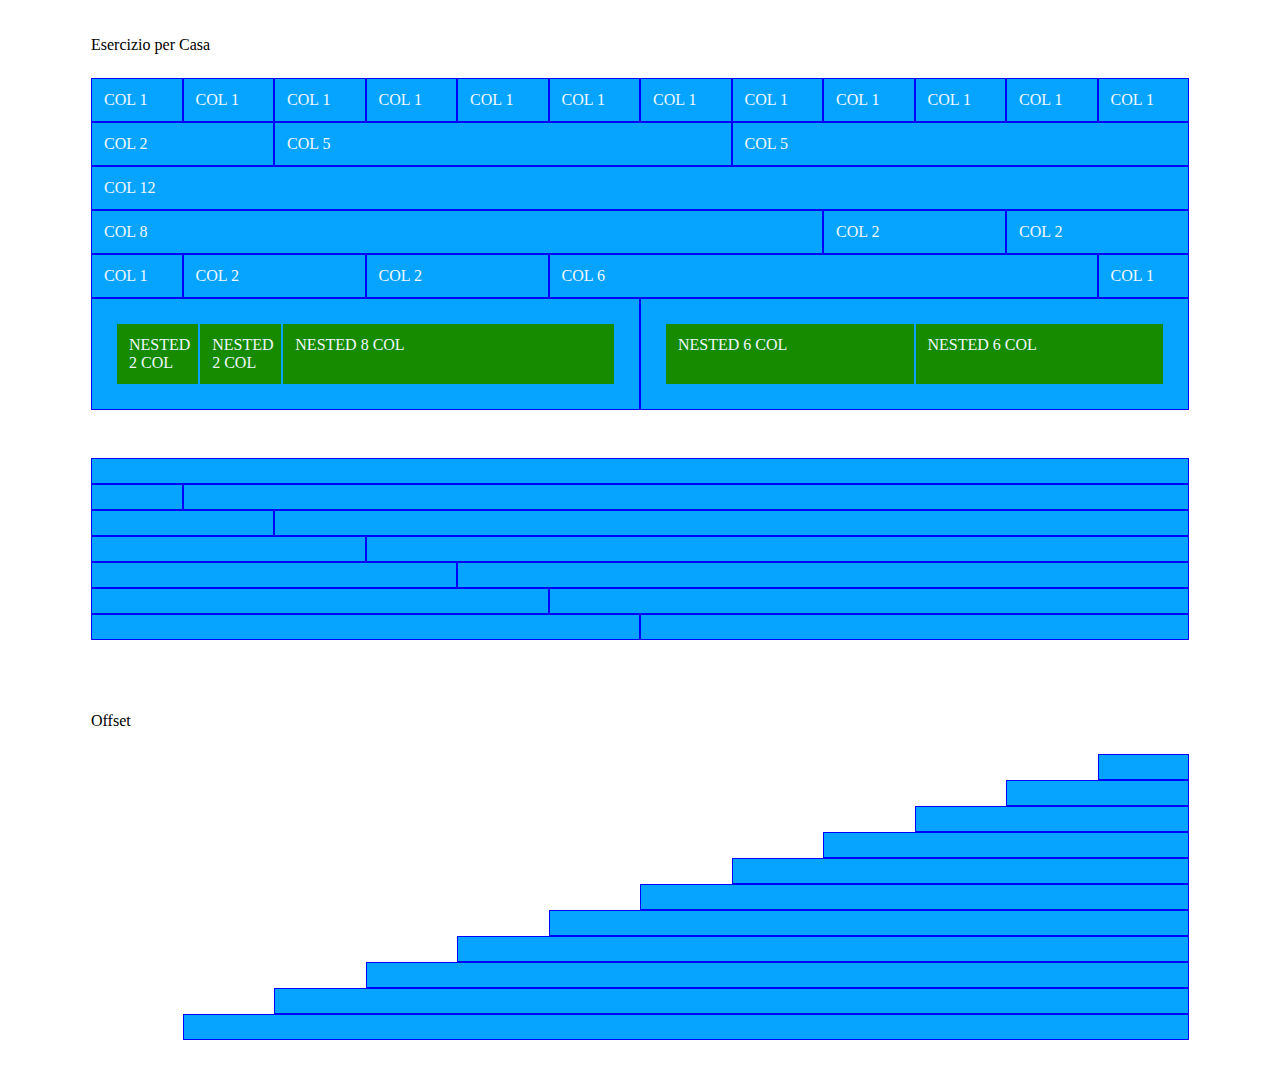
==== BONUS/index.html @ 2e0e268d "OK" ====
<!DOCTYPE html>
<html lang="en">
<head>
    <meta charset="UTF-8">
    <meta http-equiv="X-UA-Compatible" content="IE=edge">
    <meta name="viewport" content="width=device-width, initial-scale=1.0">
    <title>12 Bool</title>
    <link rel="stylesheet" href="./css/main.css">
    <link rel="stylesheet" href="./css/12-bool.css">
</head>

<body>

    <div class="container">
        <div class="row">
            Esercizio per Casa
        </div>
        <div class="row">
            <div class="col-1">COL 1</div>
            <div class="col-1">COL 1</div>
            <div class="col-1">COL 1</div>
            <div class="col-1">COL 1</div>
            <div class="col-1">COL 1</div>
            <div class="col-1">COL 1</div>
            <div class="col-1">COL 1</div>
            <div class="col-1">COL 1</div>
            <div class="col-1">COL 1</div>
            <div class="col-1">COL 1</div>
            <div class="col-1">COL 1</div>
            <div class="col-1">COL 1</div>
            <div class="col-2">COL 2</div>
            <div class="col-5">COL 5</div>
            <div class="col-5">COL 5</div>
            <div class="col-12">COL 12</div>
            <div class="col-8">COL 8</div>
            <div class="col-2">COL 2</div>
            <div class="col-2">COL 2</div>
            <div class="col-1">COL 1</div>
            <div class="col-2">COL 2</div>
            <div class="col-2">COL 2</div>
            <div class="col-6">COL 6</div>
            <div class="col-1">COL 1</div>

            <div class="col-6">
                <div class="row">
                    <div class="col-2">NESTED 2 COL</div>
                    <div class="col-2">NESTED 2 COL</div>
                    <div class="col-8">NESTED 8 COL</div>
                </div>

            </div>
            <div class="col-6">
                
                <div class="row">
                    <div class="col-6">NESTED 6 COL</div>
                    <div class="col-6">NESTED 6 COL</div>
                </div>
            
            </div>
        </div>

        <div class="row"></div>

        <div class="row">
            <div class="col-12"></div>
            <div class="col-1"></div>
            <div class="col-11"></div>
            <div class="col-2"></div>
            <div class="col-10"></div>
            <div class="col-3"></div>
            <div class="col-9"></div>
            <div class="col-4"></div>
            <div class="col-8"></div>
            <div class="col-5"></div>
            <div class="col-7"></div>
            <div class="col-6"></div>
            <div class="col-6"></div>

        </div>
    </div>

    <div class="container">

        <div class="row">Offset</div>

        <div class="row">
            <div class="col-1 col-offset-11"></div>
            <div class="col-2 col-offset-10"></div>
            <div class="col-3 col-offset-9"></div>
            <div class="col-4 col-offset-8"></div>
            <div class="col-5 col-offset-7"></div>
            <div class="col-6 col-offset-6"></div>
            <div class="col-7 col-offset-5"></div>
            <div class="col-8 col-offset-4"></div>
            <div class="col-9 col-offset-3"></div>
            <div class="col-10 col-offset-2"></div>
            <div class="col-11 col-offset-1"></div>

        </div>

    </div>


    



</body>

</html>
---- BONUS/css/main.css ----
[class ^= "col-"]{
    background-color: rgb(7, 164, 255);
    border: 1px solid blue;
    color: aliceblue;
    padding: 12px;
    min-height: 100%;
}

.container{
    padding: 24px;
}

.row{
    min-height: 100%;
    padding: 12px;
}

.row .row [class ^= "col-"]{
    background-color: rgb(23, 139, 0);
    border: 1px solid  rgb(7, 164, 255);
    color: aliceblue;
    padding: 12px;
}

/* BONUS RULES */
---- BONUS/css/12-bool.css ----
*{
    margin: 0;
    padding: 0;
    box-sizing: border-box;
}

.container{
    max-width: 1170px;
    margin: 0 auto;

}

.row{
    display: flex;
    flex-direction: row;
    flex-wrap: wrap;
}

.col{
    flex-grow: 1;
    flex-basis: 0;
    max-width: 100%;
}

/* COL SIZE DEFAULT */

.col-1{
    flex-basis: calc((100%/ 12) * 1);
    max-width: calc((100%/ 12) * 1);
}

.col-2{
    flex-basis: calc((100%/ 12) * 2);
    max-width: calc((100%/ 12) * 2);
}

.col-3{
    flex-basis: calc((100%/ 12) * 3);
    max-width: calc((100%/ 12) * 3);
}

.col-4{
    flex-basis: calc((100%/ 12) * 4);
    max-width: calc((100%/ 12) * 4);
}

.col-5{
    flex-basis: calc((100%/ 12) * 5);
    max-width: calc((100%/ 12) * 5);
}

.col-6{
    flex-basis: calc((100%/ 12) * 6);
    max-width: calc((100%/ 12) * 6);
}

.col-7{
    flex-basis: calc((100%/ 12) * 7);
    max-width: calc((100%/ 12) * 7);
}

.col-8{
    flex-basis: calc((100%/ 12) * 8);
    max-width: calc((100%/ 12) * 8);
}

.col-9{
    flex-basis: calc((100%/ 12) * 9);
    max-width: calc((100%/ 12) * 9);
}

.col-10{
    flex-basis: calc((100%/ 12) * 10);
    max-width: calc((100%/ 12) * 10);
}

.col-11{
    flex-basis: calc((100%/ 12) * 11);
    max-width: calc((100%/ 12) * 11);
}

.col-12{
    flex-basis: calc((100%/ 12) * 12);
    max-width: calc((100%/ 12) * 12);
}

/* OFFSET SIZE DEFAULT */

.col-offset-1{
    margin-left: calc((100%/ 12) * 1);
}

.col-offset-2{
    margin-left: calc((100%/ 12) * 2);
}

.col-offset-3{
    margin-left: calc((100%/ 12) * 3);
}

.col-offset-4{
    margin-left: calc((100%/ 12) * 4);
}

.col-offset-5{
    margin-left: calc((100%/ 12) * 5);
}

.col-offset-6{
    margin-left: calc((100%/ 12) * 6);
}

.col-offset-7{
    margin-left: calc((100%/ 12) * 7);
}

.col-offset-8{
    margin-left: calc((100%/ 12) * 8);
}

.col-offset-9{
    margin-left: calc((100%/ 12) * 9);
}

.col-offset-10{
    margin-left: calc((100%/ 12) * 10); 
}

.col-offset-11{
    margin-left: calc((100%/ 12) * 11);
}


/* MEDIA QUERY SMALL 576px +  ------------------------------------------------------------------------------------------------------*/ 

@media screen and (min-width: 576px){
 
    /* COL SIZE SM */

    .col-sm-1{
        flex-basis: calc((100%/ 12) * 1);
        max-width: calc((100%/ 12) * 1);
    }
    
    .col-sm-2{
        flex-basis: calc((100%/ 12) * 2);
        max-width: calc((100%/ 12) * 2);
    }
    
    .col-sm-3{
        flex-basis: calc((100%/ 12) * 3);
        max-width: calc((100%/ 12) * 3);
    }
    
    .col-sm-4{
        flex-basis: calc((100%/ 12) * 4);
        max-width: calc((100%/ 12) * 4);
    }
    
    .col-sm-5{
        flex-basis: calc((100%/ 12) * 5);
        max-width: calc((100%/ 12) * 5);
    }
    
    .col-sm-6{
        flex-basis: calc((100%/ 12) * 6);
        max-width: calc((100%/ 12) * 6);
    }
    
    .col-sm-7{
        flex-basis: calc((100%/ 12) * 7);
        max-width: calc((100%/ 12) * 7);
    }
    
    .col-sm-8{
        flex-basis: calc((100%/ 12) * 8);
        max-width: calc((100%/ 12) * 8);
    }
    
    .col-sm-9{
        flex-basis: calc((100%/ 12) * 9);
        max-width: calc((100%/ 12) * 9);
    }
    
    .col-sm-10{
        flex-basis: calc((100%/ 12) * 10);
        max-width: calc((100%/ 12) * 10);
    }
    
    .col-sm-11{
        flex-basis: calc((100%/ 12) * 11);
        max-width: calc((100%/ 12) * 11);
    }
    
    .col-sm-12{
        flex-basis: calc((100%/ 12) * 12);
        max-width: calc((100%/ 12) * 12);
    }
    
    /* OFFSET SIZE SM */
    
    .col-sm-offset-1{
        margin-left: calc((100%/ 12) * 1);
    }
    
    .col-sm-offset-2{
        margin-left: calc((100%/ 12) * 2);
    }
    
    .col-sm-offset-3{
        margin-left: calc((100%/ 12) * 3);
    }
    
    .col-sm-offset-4{
        margin-left: calc((100%/ 12) * 4);
    }
    
    .col-sm-offset-5{
        margin-left: calc((100%/ 12) * 5);
    }
    
    .col-sm-offset-6{
        margin-left: calc((100%/ 12) * 6);
    }
    
    .col-sm-offset-7{
        margin-left: calc((100%/ 12) * 7);
    }
    
    .col-sm-offset-8{
        margin-left: calc((100%/ 12) * 8);
    }
    
    .col-sm-offset-9{
        margin-left: calc((100%/ 12) * 9);
    }
    
    .col-sm-offset-10{
        margin-left: calc((100%/ 12) * 10); 
    }
    
    .col-sm-offset-11{
        margin-left: calc((100%/ 12) * 11);
    }

}

/* MEDIA QUERY MEDIUM 768px +  ------------------------------------------------------------------------------------------------------*/ 


@media screen and (min-width: 768px){
 
    /* COL SIZE MD */

    .col-md-1{
        flex-basis: calc((100%/ 12) * 1);
        max-width: calc((100%/ 12) * 1);
    }
    
    .col-md-2{
        flex-basis: calc((100%/ 12) * 2);
        max-width: calc((100%/ 12) * 2);
    }
    
    .col-md-3{
        flex-basis: calc((100%/ 12) * 3);
        max-width: calc((100%/ 12) * 3);
    }
    
    .col-md-4{
        flex-basis: calc((100%/ 12) * 4);
        max-width: calc((100%/ 12) * 4);
    }
    
    .col-md-5{
        flex-basis: calc((100%/ 12) * 5);
        max-width: calc((100%/ 12) * 5);
    }
    
    .col-md-6{
        flex-basis: calc((100%/ 12) * 6);
        max-width: calc((100%/ 12) * 6);
    }
    
    .col-md-7{
        flex-basis: calc((100%/ 12) * 7);
        max-width: calc((100%/ 12) * 7);
    }
    
    .col-md-8{
        flex-basis: calc((100%/ 12) * 8);
        max-width: calc((100%/ 12) * 8);
    }
    
    .col-md-9{
        flex-basis: calc((100%/ 12) * 9);
        max-width: calc((100%/ 12) * 9);
    }
    
    .col-md-10{
        flex-basis: calc((100%/ 12) * 10);
        max-width: calc((100%/ 12) * 10);
    }
    
    .col-md-11{
        flex-basis: calc((100%/ 12) * 11);
        max-width: calc((100%/ 12) * 11);
    }
    
    .col-md-12{
        flex-basis: calc((100%/ 12) * 12);
        max-width: calc((100%/ 12) * 12);
    }
    
    /* OFFSET SIZE MD */
    
    .col-md-offset-1{
        margin-left: calc((100%/ 12) * 1);
    }
    
    .col-md-offset-2{
        margin-left: calc((100%/ 12) * 2);
    }
    
    .col-md-offset-3{
        margin-left: calc((100%/ 12) * 3);
    }
    
    .col-md-offset-4{
        margin-left: calc((100%/ 12) * 4);
    }
    
    .col-md-offset-5{
        margin-left: calc((100%/ 12) * 5);
    }
    
    .col-md-offset-6{
        margin-left: calc((100%/ 12) * 6);
    }
    
    .col-md-offset-7{
        margin-left: calc((100%/ 12) * 7);
    }
    
    .col-md-offset-8{
        margin-left: calc((100%/ 12) * 8);
    }
    
    .col-md-offset-9{
        margin-left: calc((100%/ 12) * 9);
    }
    
    .col-md-offset-10{
        margin-left: calc((100%/ 12) * 10); 
    }
    
    .col-md-offset-11{
        margin-left: calc((100%/ 12) * 11);
    }

}

/* MEDIA QUERY LARGE 992px +  ------------------------------------------------------------------------------------------------------*/ 


@media screen and (min-width: 992px){
 
    /* COL SIZE LG */

    .col-lg-1{
        flex-basis: calc((100%/ 12) * 1);
        max-width: calc((100%/ 12) * 1);
    }
    
    .col-lg-2{
        flex-basis: calc((100%/ 12) * 2);
        max-width: calc((100%/ 12) * 2);
    }
    
    .col-lg-3{
        flex-basis: calc((100%/ 12) * 3);
        max-width: calc((100%/ 12) * 3);
    }
    
    .col-lg-4{
        flex-basis: calc((100%/ 12) * 4);
        max-width: calc((100%/ 12) * 4);
    }
    
    .col-lg-5{
        flex-basis: calc((100%/ 12) * 5);
        max-width: calc((100%/ 12) * 5);
    }
    
    .col-lg-6{
        flex-basis: calc((100%/ 12) * 6);
        max-width: calc((100%/ 12) * 6);
    }
    
    .col-lg-7{
        flex-basis: calc((100%/ 12) * 7);
        max-width: calc((100%/ 12) * 7);
    }
    
    .col-lg-8{
        flex-basis: calc((100%/ 12) * 8);
        max-width: calc((100%/ 12) * 8);
    }
    
    .col-lg-9{
        flex-basis: calc((100%/ 12) * 9);
        max-width: calc((100%/ 12) * 9);
    }
    
    .col-lg-10{
        flex-basis: calc((100%/ 12) * 10);
        max-width: calc((100%/ 12) * 10);
    }
    
    .col-lg-11{
        flex-basis: calc((100%/ 12) * 11);
        max-width: calc((100%/ 12) * 11);
    }
    
    .col-lg-12{
        flex-basis: calc((100%/ 12) * 12);
        max-width: calc((100%/ 12) * 12);
    }
    
    /* OFFSET SIZE LG */
    
    .col-lg-offset-1{
        margin-left: calc((100%/ 12) * 1);
    }
    
    .col-lg-offset-2{
        margin-left: calc((100%/ 12) * 2);
    }
    
    .col-lg-offset-3{
        margin-left: calc((100%/ 12) * 3);
    }
    
    .col-lg-offset-4{
        margin-left: calc((100%/ 12) * 4);
    }
    
    .col-lg-offset-5{
        margin-left: calc((100%/ 12) * 5);
    }
    
    .col-lg-offset-6{
        margin-left: calc((100%/ 12) * 6);
    }
    
    .col-lg-offset-7{
        margin-left: calc((100%/ 12) * 7);
    }
    
    .col-lg-offset-8{
        margin-left: calc((100%/ 12) * 8);
    }
    
    .col-lg-offset-9{
        margin-left: calc((100%/ 12) * 9);
    }
    
    .col-lg-offset-10{
        margin-left: calc((100%/ 12) * 10); 
    }
    
    .col-lg-offset-11{
        margin-left: calc((100%/ 12) * 11);
    }

}
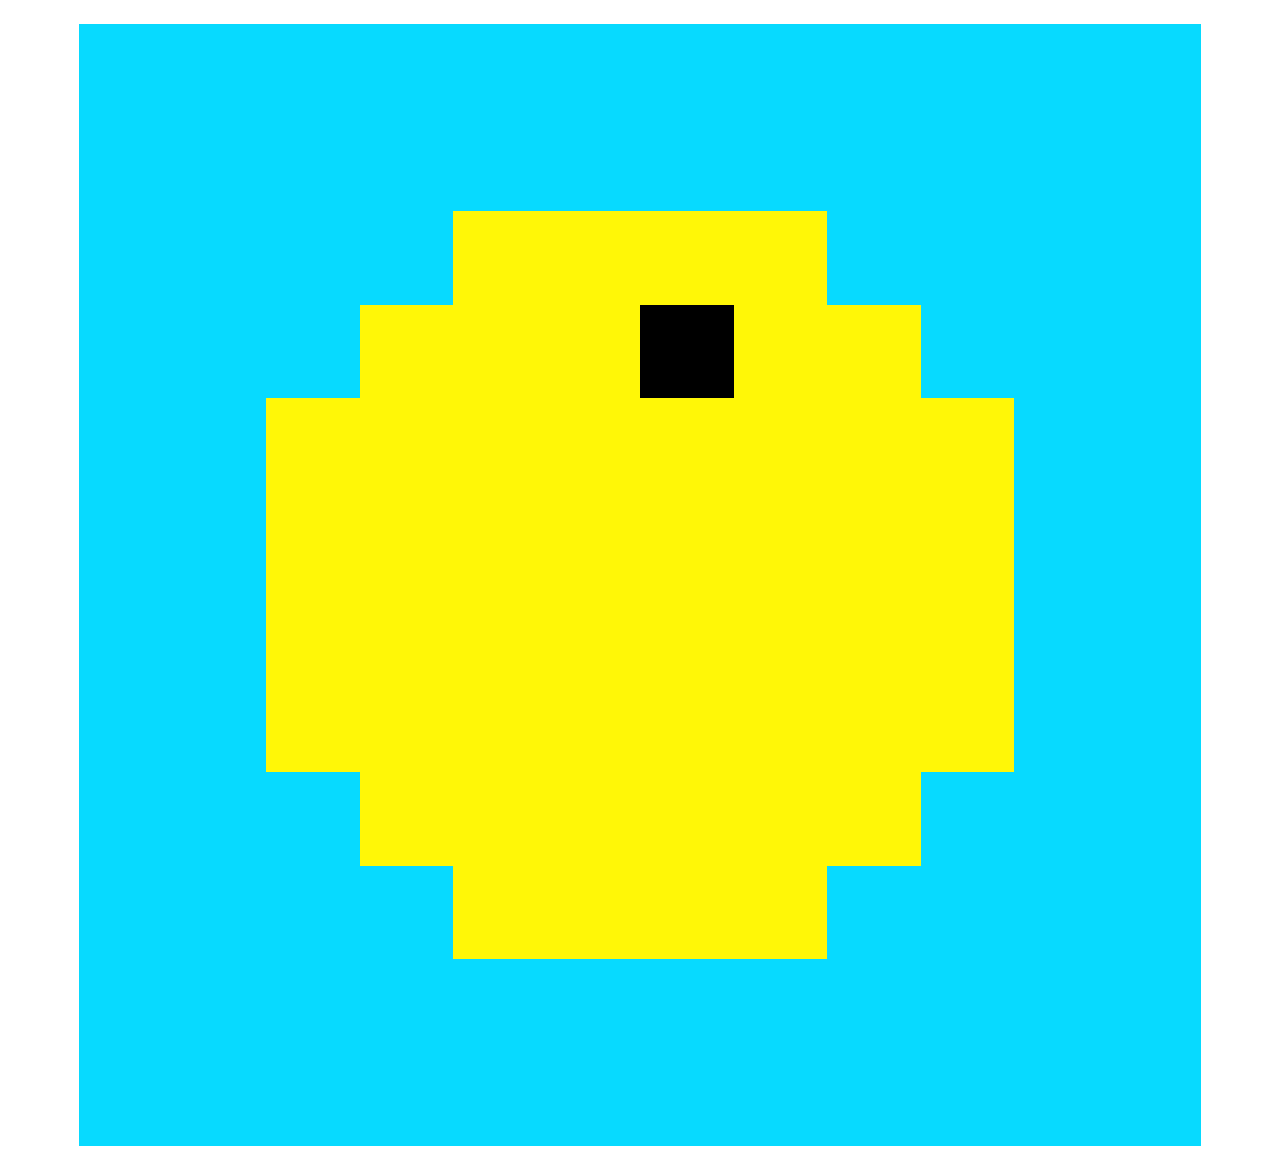
==== commit 9a079e11: "NEW FEAT pacman" ====
--- a/BONUS/index.html
+++ b/BONUS/index.html
@@ -12,93 +12,192 @@
 <body>
 
     <div class="container">
-        <div class="row">
-            Esercizio per Casa
-        </div>
-        <div class="row">
-            <div class="col-1">COL 1</div>
-            <div class="col-1">COL 1</div>
-            <div class="col-1">COL 1</div>
-            <div class="col-1">COL 1</div>
-            <div class="col-1">COL 1</div>
-            <div class="col-1">COL 1</div>
-            <div class="col-1">COL 1</div>
-            <div class="col-1">COL 1</div>
-            <div class="col-1">COL 1</div>
-            <div class="col-1">COL 1</div>
-            <div class="col-1">COL 1</div>
-            <div class="col-1">COL 1</div>
-            <div class="col-2">COL 2</div>
-            <div class="col-5">COL 5</div>
-            <div class="col-5">COL 5</div>
-            <div class="col-12">COL 12</div>
-            <div class="col-8">COL 8</div>
-            <div class="col-2">COL 2</div>
-            <div class="col-2">COL 2</div>
-            <div class="col-1">COL 1</div>
-            <div class="col-2">COL 2</div>
-            <div class="col-2">COL 2</div>
-            <div class="col-6">COL 6</div>
-            <div class="col-1">COL 1</div>
-
-            <div class="col-6">
-                <div class="row">
-                    <div class="col-2">NESTED 2 COL</div>
-                    <div class="col-2">NESTED 2 COL</div>
-                    <div class="col-8">NESTED 8 COL</div>
-                </div>
-
-            </div>
-            <div class="col-6">
-                
-                <div class="row">
-                    <div class="col-6">NESTED 6 COL</div>
-                    <div class="col-6">NESTED 6 COL</div>
-                </div>
-            
-            </div>
-        </div>
-
-        <div class="row"></div>
-
-        <div class="row">
-            <div class="col-12"></div>
-            <div class="col-1"></div>
-            <div class="col-11"></div>
-            <div class="col-2"></div>
-            <div class="col-10"></div>
-            <div class="col-3"></div>
-            <div class="col-9"></div>
-            <div class="col-4"></div>
-            <div class="col-8"></div>
-            <div class="col-5"></div>
-            <div class="col-7"></div>
-            <div class="col-6"></div>
-            <div class="col-6"></div>
-
-        </div>
+
+        <div class="row 1">
+            <div class="blue col-lg-1"></div>
+            <div class="blue col-lg-1"></div>
+            <div class="blue col-lg-1"></div>
+            <div class="blue col-lg-1"></div>
+            <div class="blue col-lg-1"></div>
+            <div class="blue col-lg-1"></div>
+            <div class="blue col-lg-1"></div>
+            <div class="blue col-lg-1"></div>
+            <div class="blue col-lg-1"></div>
+            <div class="blue col-lg-1"></div>
+            <div class="blue col-lg-1"></div>
+            <div class="blue col-lg-1"></div>
+        </div>
+
+        <div class="row 2">
+            <div class="blue col-lg-1"></div>
+            <div class="blue col-lg-1"></div>
+            <div class="blue col-lg-1"></div>
+            <div class="blue col-lg-1"></div>
+            <div class="blue col-lg-1"></div>
+            <div class="blue col-lg-1"></div>
+            <div class="blue col-lg-1"></div>
+            <div class="blue col-lg-1"></div>
+            <div class="blue col-lg-1"></div>
+            <div class="blue col-lg-1"></div>
+            <div class="blue col-lg-1"></div>
+            <div class="blue col-lg-1"></div>
+        </div>
+
+        <div class="row 3">
+            <div class="blue col-lg-1"></div>
+            <div class="blue col-lg-1"></div>
+            <div class="blue col-lg-1"></div>
+            <div class="blue col-lg-1"></div>
+            <div class="yellow col-lg-1"></div>
+            <div class="yellow col-lg-1"></div>
+            <div class="yellow col-lg-1"></div>
+            <div class="yellow col-lg-1"></div>
+            <div class="blue col-lg-1"></div>
+            <div class="blue col-lg-1"></div>
+            <div class="blue col-lg-1"></div>
+            <div class="blue col-lg-1"></div>
+        </div>
+
+
+        <div class="row 4">
+            <div class="blue col-lg-1"></div>
+            <div class="blue col-lg-1"></div>
+            <div class="blue col-lg-1"></div>
+            <div class="yellow col-lg-1"></div>
+            <div class="yellow col-lg-1"></div>
+            <div class="yellow col-lg-1"></div>
+            <div class="black col-lg-1"></div>
+            <div class="yellow col-lg-1"></div>
+            <div class="yellow col-lg-1"></div>
+            <div class="blue col-lg-1"></div>
+            <div class="blue col-lg-1"></div>
+            <div class="blue col-lg-1"></div>
+        </div>
+
+        <div class="row 5">
+            <div class="blue col-lg-1"></div>
+            <div class="blue col-lg-1"></div>
+            <div class="yellow col-lg-1"></div>
+            <div class="yellow col-lg-1"></div>
+            <div class="yellow col-lg-1"></div>
+            <div class="yellow col-lg-1"></div>
+            <div class="yellow col-lg-1"></div>
+            <div class="yellow col-lg-1"></div>
+            <div class="yellow col-lg-1"></div>
+            <div class="yellow col-lg-1"></div>
+            <div class="blue col-lg-1"></div>
+            <div class="blue col-lg-1"></div>
+        </div>
+
+        <div class="row 6">
+            <div class="blue col-lg-1"></div>
+            <div class="blue col-lg-1"></div>
+            <div class="yellow col-lg-1"></div>
+            <div class="yellow col-lg-1"></div>
+            <div class="yellow col-lg-1"></div>
+            <div class="yellow col-lg-1"></div>
+            <div class="yellow col-lg-1"></div>
+            <div class="yellow col-lg-1"></div>
+            <div class="yellow col-lg-1"></div>
+            <div class="yellow col-lg-1"></div>
+            <div class="blue col-lg-1"></div>
+            <div class="blue col-lg-1"></div>
+        </div>
+
+        <div class="row 7">
+            <div class="blue col-lg-1"></div>
+            <div class="blue col-lg-1"></div>
+            <div class="yellow col-lg-1"></div>
+            <div class="yellow col-lg-1"></div>
+            <div class="yellow col-lg-1"></div>
+            <div class="yellow col-lg-1"></div>
+            <div class="yellow col-lg-1"></div>
+            <div class="yellow col-lg-1"></div>
+            <div class="yellow col-lg-1"></div>
+            <div class="yellow col-lg-1"></div>
+            <div class="blue col-lg-1"></div>
+            <div class="blue col-lg-1"></div>
+        </div>
+
+        <div class="row 8">
+            <div class="blue col-lg-1"></div>
+            <div class="blue col-lg-1"></div>
+            <div class="yellow col-lg-1"></div>
+            <div class="yellow col-lg-1"></div>
+            <div class="yellow col-lg-1"></div>
+            <div class="yellow col-lg-1"></div>
+            <div class="yellow col-lg-1"></div>
+            <div class="yellow col-lg-1"></div>
+            <div class="yellow col-lg-1"></div>
+            <div class="yellow col-lg-1"></div>
+            <div class="blue col-lg-1"></div>
+            <div class="blue col-lg-1"></div>
+        </div>
+
+        <div class="row 9">
+            <div class="blue col-lg-1"></div>
+            <div class="blue col-lg-1"></div>
+            <div class="blue col-lg-1"></div>
+            <div class="yellow col-lg-1"></div>
+            <div class="yellow col-lg-1"></div>
+            <div class="yellow col-lg-1"></div>
+            <div class="yellow col-lg-1"></div>
+            <div class="yellow col-lg-1"></div>
+            <div class="yellow col-lg-1"></div>
+            <div class="blue col-lg-1"></div>
+            <div class="blue col-lg-1"></div>
+            <div class="blue col-lg-1"></div>
+        </div>
+
+        <div class="row 10">
+            <div class="blue col-lg-1"></div>
+            <div class="blue col-lg-1"></div>
+            <div class="blue col-lg-1"></div>
+            <div class="blue col-lg-1"></div>
+            <div class="yellow col-lg-1"></div>
+            <div class="yellow col-lg-1"></div>
+            <div class="yellow col-lg-1"></div>
+            <div class="yellow col-lg-1"></div>
+            <div class="blue col-lg-1"></div>
+            <div class="blue col-lg-1"></div>
+            <div class="blue col-lg-1"></div>
+            <div class="blue col-lg-1"></div>
+        </div>
+
+        <div class="row 11">
+            <div class="blue col-lg-1"></div>
+            <div class="blue col-lg-1"></div>
+            <div class="blue col-lg-1"></div>
+            <div class="blue col-lg-1"></div>
+            <div class="blue col-lg-1"></div>
+            <div class="blue col-lg-1"></div>
+            <div class="blue col-lg-1"></div>
+            <div class="blue col-lg-1"></div>
+            <div class="blue col-lg-1"></div>
+            <div class="blue col-lg-1"></div>
+            <div class="blue col-lg-1"></div>
+            <div class="blue col-lg-1"></div>
+        </div>
+
+        <div class="row 12">
+            <div class="blue col-lg-1"></div>
+            <div class="blue col-lg-1"></div>
+            <div class="blue col-lg-1"></div>
+            <div class="blue col-lg-1"></div>
+            <div class="blue col-lg-1"></div>
+            <div class="blue col-lg-1"></div>
+            <div class="blue col-lg-1"></div>
+            <div class="blue col-lg-1"></div>
+            <div class="blue col-lg-1"></div>
+            <div class="blue col-lg-1"></div>
+            <div class="blue col-lg-1"></div>
+            <div class="blue col-lg-1"></div>
+        </div>
+
+
+
     </div>
 
-    <div class="container">
-
-        <div class="row">Offset</div>
-
-        <div class="row">
-            <div class="col-1 col-offset-11"></div>
-            <div class="col-2 col-offset-10"></div>
-            <div class="col-3 col-offset-9"></div>
-            <div class="col-4 col-offset-8"></div>
-            <div class="col-5 col-offset-7"></div>
-            <div class="col-6 col-offset-6"></div>
-            <div class="col-7 col-offset-5"></div>
-            <div class="col-8 col-offset-4"></div>
-            <div class="col-9 col-offset-3"></div>
-            <div class="col-10 col-offset-2"></div>
-            <div class="col-11 col-offset-1"></div>
-
-        </div>
-
-    </div>
 
 
     
--- a/BONUS/css/main.css
+++ b/BONUS/css/main.css
@@ -20,8 +20,42 @@
 .row .row [class ^= "col-"]{
     background-color: rgb(23, 139, 0);
     border: 1px solid  rgb(7, 164, 255);
-    color: aliceblue;
     padding: 12px;
 }
 
-/* BONUS RULES */+/* BONUS RULES */
+
+
+[class ^= "col-"]{
+    background-color: rgb(255, 255, 7);
+    border: 1px solid rgb(0, 0, 0);
+    padding: 12px;
+    aspect-ratio: 1;
+    min-height: 100%;
+}
+
+
+[class ^= "blue"]{
+    background-color: rgb(7, 218, 255);
+    padding: 12px;
+    aspect-ratio: 1;
+    min-height: 100%;
+}
+
+[class ^= "yellow"]{
+    background-color: rgb(255, 247, 7);
+    padding: 12px;
+    aspect-ratio: 1;
+    min-height: 100%;
+}
+
+[class ^= "black"]{
+    background-color: rgb(0, 0, 0);
+    padding: 12px;
+    aspect-ratio: 1;
+    min-height: 100%;
+}
+
+.row{
+    padding: 0;
+}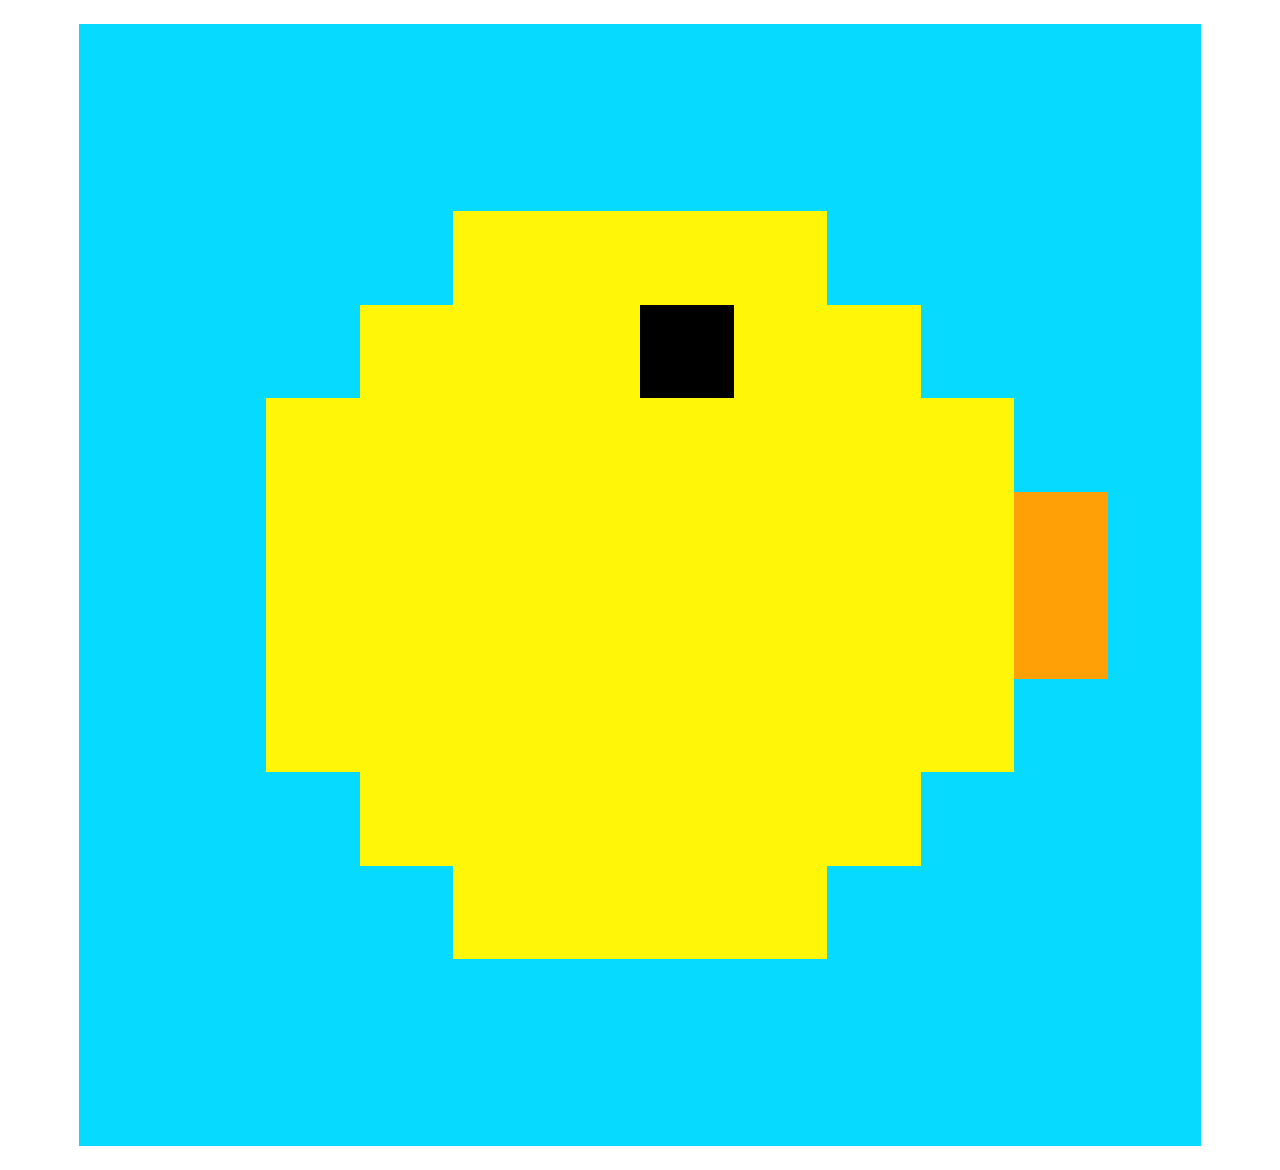
==== commit 2909613d: "NEW FEAT diventato un pulcino  apre e chiude becc" ====
--- a/BONUS/index.html
+++ b/BONUS/index.html
@@ -85,7 +85,11 @@
             <div class="yellow col-lg-1"></div>
             <div class="yellow col-lg-1"></div>
             <div class="yellow col-lg-1"></div>
-            <div class="blue col-lg-1"></div>
+            <div class="blue col-lg-1">
+                <div class="row">
+                    <div class="orange col-xlg-12"></div>
+                </div>
+            </div>
             <div class="blue col-lg-1"></div>
         </div>
 
@@ -99,8 +103,16 @@
             <div class="yellow col-lg-1"></div>
             <div class="yellow col-lg-1"></div>
             <div class="yellow col-lg-1"></div>
-            <div class="yellow col-lg-1"></div>
-            <div class="blue col-lg-1"></div>
+            <div class="yellow col-lg-1">
+                <div class="row">
+                    <div class="orange col-xlg-12"></div>
+                </div>
+            </div>
+            <div class="orange col-lg-1">
+                <div class="row">
+                    <div class="blue col-xlg-12"></div>
+                </div>
+            </div>
             <div class="blue col-lg-1"></div>
         </div>
 
@@ -114,8 +126,16 @@
             <div class="yellow col-lg-1"></div>
             <div class="yellow col-lg-1"></div>
             <div class="yellow col-lg-1"></div>
-            <div class="yellow col-lg-1"></div>
-            <div class="blue col-lg-1"></div>
+            <div class="yellow col-lg-1">
+                <div class="row">
+                    <div class="orange col-xlg-12"></div>
+                </div>
+            </div>
+            <div class="orange col-lg-1">
+                <div class="row">
+                    <div class="blue col-xlg-12"></div>
+                </div>
+            </div>
             <div class="blue col-lg-1"></div>
         </div>
 
@@ -130,7 +150,11 @@
             <div class="yellow col-lg-1"></div>
             <div class="yellow col-lg-1"></div>
             <div class="yellow col-lg-1"></div>
-            <div class="blue col-lg-1"></div>
+            <div class="blue col-lg-1">
+                <div class="row">
+                    <div class="orange col-xlg-12"></div>
+                </div>
+            </div>
             <div class="blue col-lg-1"></div>
         </div>
 
--- a/BONUS/css/main.css
+++ b/BONUS/css/main.css
@@ -37,25 +37,36 @@
 
 [class ^= "blue"]{
     background-color: rgb(7, 218, 255);
-    padding: 12px;
     aspect-ratio: 1;
     min-height: 100%;
 }
 
 [class ^= "yellow"]{
     background-color: rgb(255, 247, 7);
-    padding: 12px;
+    aspect-ratio: 1;
+    min-height: 100%;
+}
+
+[class ^= "orange"]{
+    background-color: rgb(255, 160, 7);
     aspect-ratio: 1;
     min-height: 100%;
 }
 
 [class ^= "black"]{
     background-color: rgb(0, 0, 0);
-    padding: 12px;
     aspect-ratio: 1;
     min-height: 100%;
 }
 
 .row{
     padding: 0;
-}+}
+
+@media screen and (min-width: 992px){
+
+    [class ^= "-xlg"]{
+        display: none;
+    }
+}
+
--- a/BONUS/css/12-bool.css
+++ b/BONUS/css/12-bool.css
@@ -473,4 +473,117 @@
         margin-left: calc((100%/ 12) * 11);
     }
 
+}
+
+
+@media screen and (min-width: 1300px){
+ 
+    /* COL SIZE xLG */
+
+    .col-xlg-1{
+        flex-basis: calc((100%/ 12) * 1);
+        max-width: calc((100%/ 12) * 1);
+    }
+    
+    .col-xlg-2{
+        flex-basis: calc((100%/ 12) * 2);
+        max-width: calc((100%/ 12) * 2);
+    }
+    
+    .col-xlg-3{
+        flex-basis: calc((100%/ 12) * 3);
+        max-width: calc((100%/ 12) * 3);
+    }
+    
+    .col-xlg-4{
+        flex-basis: calc((100%/ 12) * 4);
+        max-width: calc((100%/ 12) * 4);
+    }
+    
+    .col-xlg-5{
+        flex-basis: calc((100%/ 12) * 5);
+        max-width: calc((100%/ 12) * 5);
+    }
+    
+    .col-xlg-6{
+        flex-basis: calc((100%/ 12) * 6);
+        max-width: calc((100%/ 12) * 6);
+    }
+    
+    .col-xlg-7{
+        flex-basis: calc((100%/ 12) * 7);
+        max-width: calc((100%/ 12) * 7);
+    }
+    
+    .col-xlg-8{
+        flex-basis: calc((100%/ 12) * 8);
+        max-width: calc((100%/ 12) * 8);
+    }
+    
+    .col-xlg-9{
+        flex-basis: calc((100%/ 12) * 9);
+        max-width: calc((100%/ 12) * 9);
+    }
+    
+    .col-xlg-10{
+        flex-basis: calc((100%/ 12) * 10);
+        max-width: calc((100%/ 12) * 10);
+    }
+    
+    .col-xlg-11{
+        flex-basis: calc((100%/ 12) * 11);
+        max-width: calc((100%/ 12) * 11);
+    }
+    
+    .col-xlg-12{
+        flex-basis: calc((100%/ 12) * 12);
+        max-width: calc((100%/ 12) * 12);
+    }
+    
+    /* OFFSET SIZE xlg */
+    
+    .col-xlg-offset-1{
+        margin-left: calc((100%/ 12) * 1);
+    }
+    
+    .col-xlg-offset-2{
+        margin-left: calc((100%/ 12) * 2);
+    }
+    
+    .col-xlg-offset-3{
+        margin-left: calc((100%/ 12) * 3);
+    }
+    
+    .col-xlg-offset-4{
+        margin-left: calc((100%/ 12) * 4);
+    }
+    
+    .col-xlg-offset-5{
+        margin-left: calc((100%/ 12) * 5);
+    }
+    
+    .col-xlg-offset-6{
+        margin-left: calc((100%/ 12) * 6);
+    }
+    
+    .col-xlg-offset-7{
+        margin-left: calc((100%/ 12) * 7);
+    }
+    
+    .col-xlg-offset-8{
+        margin-left: calc((100%/ 12) * 8);
+    }
+    
+    .col-xlg-offset-9{
+        margin-left: calc((100%/ 12) * 9);
+    }
+    
+    .col-xlg-offset-10{
+        margin-left: calc((100%/ 12) * 10); 
+    }
+    
+    .col-xlg-offset-11{
+        margin-left: calc((100%/ 12) * 11);
+    }
+
 }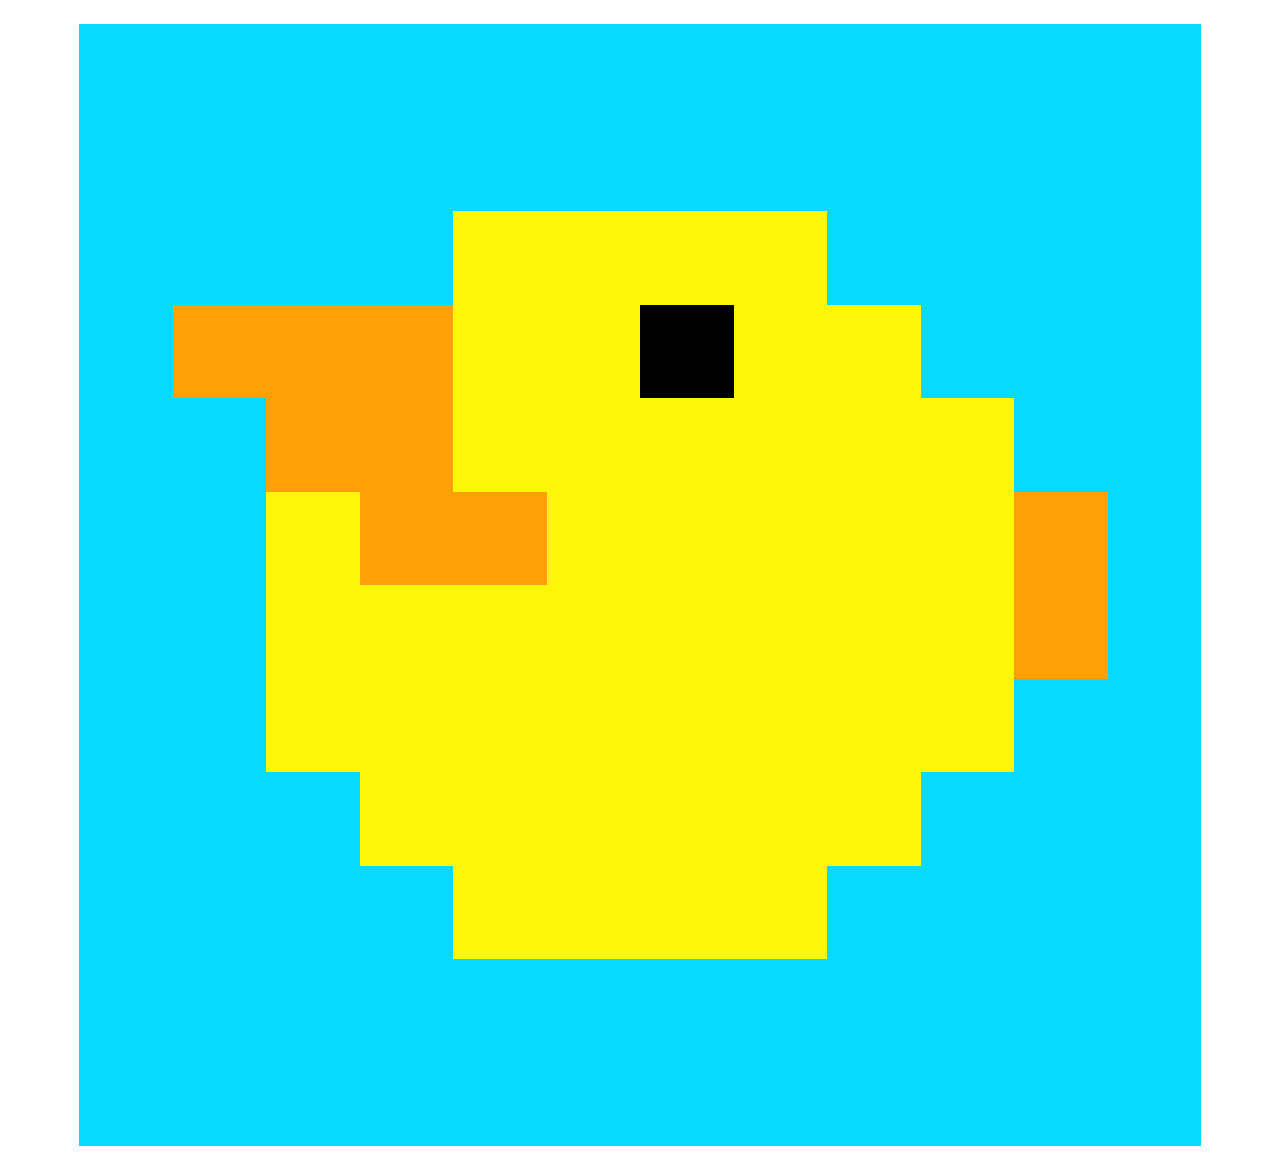
==== commit e3cea27e: "NEW FEAT ora vola!" ====
--- a/BONUS/index.html
+++ b/BONUS/index.html
@@ -61,12 +61,34 @@
 
         <div class="row 4">
             <div class="blue col-lg-1"></div>
-            <div class="blue col-lg-1"></div>
-            <div class="blue col-lg-1"></div>
-            <div class="yellow col-lg-1"></div>
-            <div class="yellow col-lg-1"></div>
-            <div class="yellow col-lg-1"></div>
-            <div class="black col-lg-1"></div>
+            <div class="orange col-lg-1">
+                <div class="row">
+                    <div class="blue col-xlg-12"></div>
+                </div>
+            </div>
+            <div class="orange col-lg-1">
+                <div class="row">
+                    <div class="blue col-xlg-12"></div>
+                </div>
+            </div>
+            <div class="orange col-lg-1">
+                <div class="row">
+                    <div class="yellow col-xlg-12"></div>
+                </div>
+            </div>
+            <div class="yellow col-lg-1"></div>
+            <div class="yellow col-lg-1"></div>
+            <div class="black col-lg-1">
+                <div class="row row-col">
+
+                    <div class="row">
+                        <div class="black col-xlg-6"></div>
+                    </div>
+                    <div class="row">
+                        <div class="white col-xlg-6"></div>
+                    </div>
+                </div>
+            </div>
             <div class="yellow col-lg-1"></div>
             <div class="yellow col-lg-1"></div>
             <div class="blue col-lg-1"></div>
@@ -77,8 +99,16 @@
         <div class="row 5">
             <div class="blue col-lg-1"></div>
             <div class="blue col-lg-1"></div>
-            <div class="yellow col-lg-1"></div>
-            <div class="yellow col-lg-1"></div>
+            <div class="orange col-lg-1">
+                <div class="row">
+                    <div class="yellow col-xlg-12"></div>
+                </div>
+            </div>
+            <div class="orange col-lg-1">
+                <div class="row">
+                    <div class="yellow col-xlg-12"></div>
+                </div>
+            </div>
             <div class="yellow col-lg-1"></div>
             <div class="yellow col-lg-1"></div>
             <div class="yellow col-lg-1"></div>
@@ -97,8 +127,16 @@
             <div class="blue col-lg-1"></div>
             <div class="blue col-lg-1"></div>
             <div class="yellow col-lg-1"></div>
-            <div class="yellow col-lg-1"></div>
-            <div class="yellow col-lg-1"></div>
+            <div class="orange col-lg-1">
+                <div class="row">
+                    <div class="yellow col-xlg-12"></div>
+                </div>
+            </div>
+            <div class="orange col-lg-1">
+                <div class="row">
+                    <div class="yellow col-xlg-12"></div>
+                </div>
+            </div>
             <div class="yellow col-lg-1"></div>
             <div class="yellow col-lg-1"></div>
             <div class="yellow col-lg-1"></div>
@@ -120,8 +158,16 @@
             <div class="blue col-lg-1"></div>
             <div class="blue col-lg-1"></div>
             <div class="yellow col-lg-1"></div>
-            <div class="yellow col-lg-1"></div>
-            <div class="yellow col-lg-1"></div>
+            <div class="yellow col-lg-1">
+                <div class="row">
+                    <div class="orange col-xlg-12"></div>
+                </div>
+            </div>
+            <div class="yellow col-lg-1">
+                <div class="row">
+                    <div class="orange col-xlg-12"></div>
+                </div>
+            </div>
             <div class="yellow col-lg-1"></div>
             <div class="yellow col-lg-1"></div>
             <div class="yellow col-lg-1"></div>
@@ -142,8 +188,16 @@
         <div class="row 8">
             <div class="blue col-lg-1"></div>
             <div class="blue col-lg-1"></div>
-            <div class="yellow col-lg-1"></div>
-            <div class="yellow col-lg-1"></div>
+            <div class="yellow col-lg-1">
+                <div class="row">
+                    <div class="orange col-xlg-12"></div>
+                </div>
+            </div>
+            <div class="yellow col-lg-1">
+                <div class="row">
+                    <div class="orange col-xlg-12"></div>
+                </div>
+            </div>
             <div class="yellow col-lg-1"></div>
             <div class="yellow col-lg-1"></div>
             <div class="yellow col-lg-1"></div>
@@ -160,9 +214,21 @@
 
         <div class="row 9">
             <div class="blue col-lg-1"></div>
-            <div class="blue col-lg-1"></div>
-            <div class="blue col-lg-1"></div>
-            <div class="yellow col-lg-1"></div>
+            <div class="blue col-lg-1">
+                <div class="row">
+                    <div class="orange col-xlg-12"></div>
+                </div>
+            </div>
+            <div class="blue col-lg-1">
+                <div class="row">
+                    <div class="orange col-xlg-12"></div>
+                </div>
+            </div>
+            <div class="yellow col-lg-1">
+                <div class="row">
+                    <div class="orange col-xlg-12"></div>
+                </div>
+            </div>
             <div class="yellow col-lg-1"></div>
             <div class="yellow col-lg-1"></div>
             <div class="yellow col-lg-1"></div>
--- a/BONUS/css/main.css
+++ b/BONUS/css/main.css
@@ -59,8 +59,18 @@
     min-height: 100%;
 }
 
+[class ^= "white"]{
+    background-color: rgb(255, 255, 255);
+    aspect-ratio: 1;
+    min-height: 100%;
+}
+
 .row{
     padding: 0;
+}
+
+.row.row-col{
+    flex-direction: column;
 }
 
 @media screen and (min-width: 992px){
